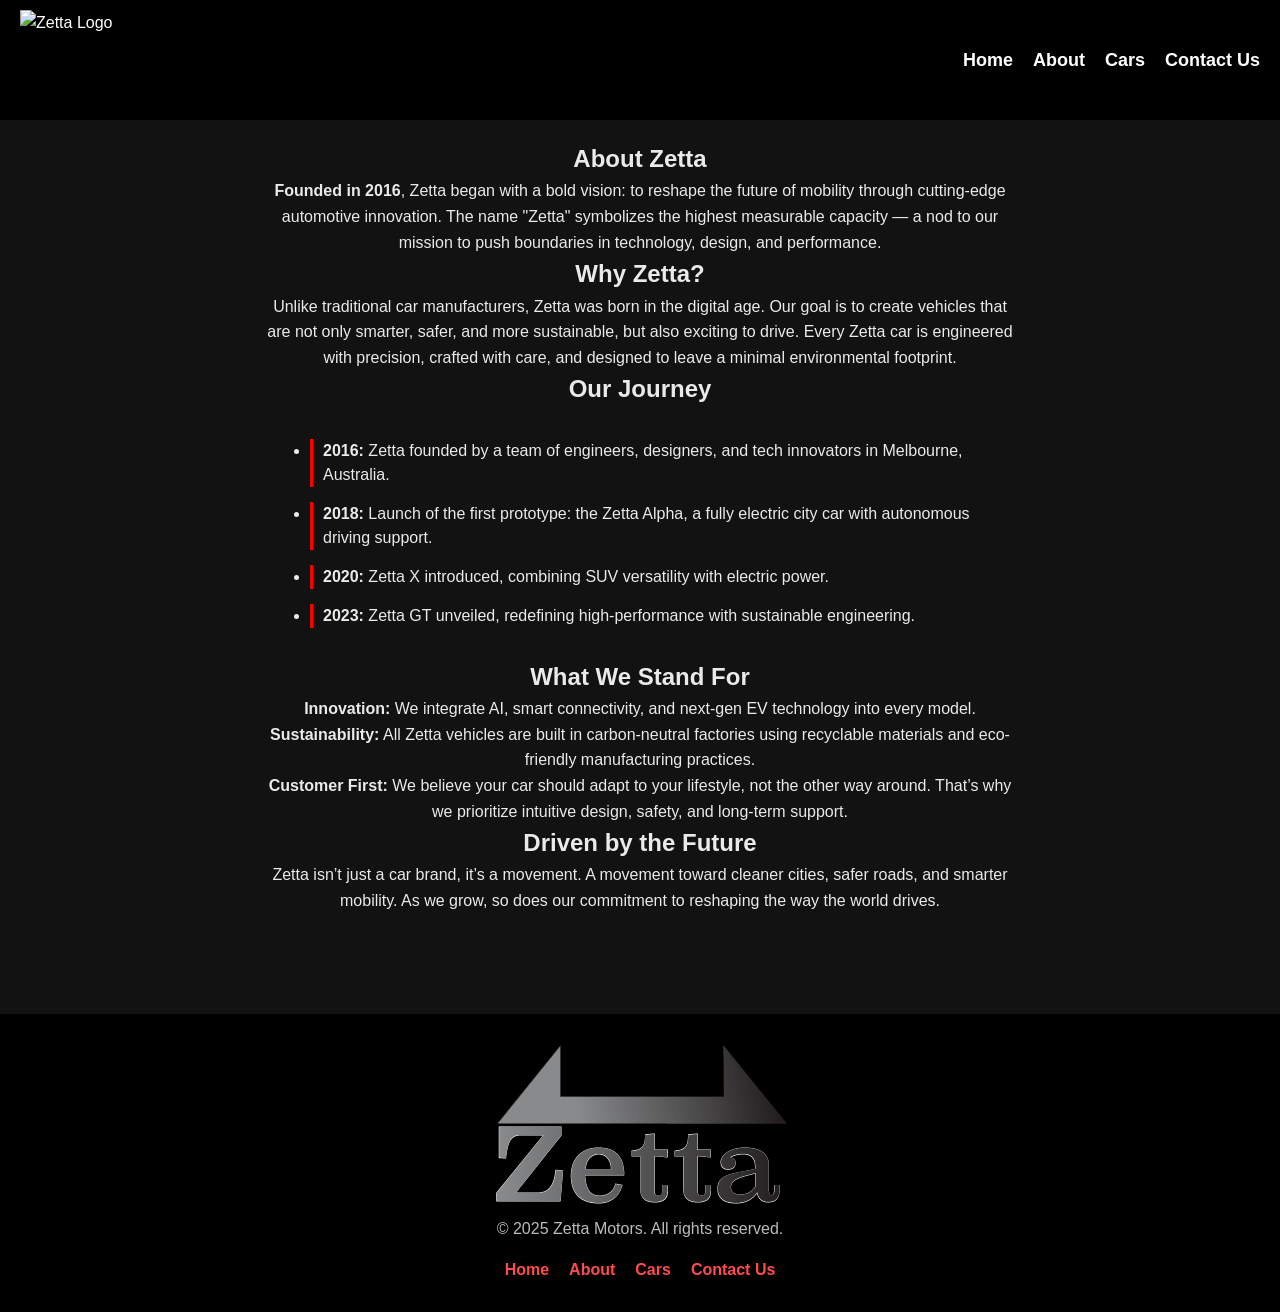
==== about.html @ 073ce5a2 "Add files via upload" ====
<!DOCTYPE html>
<html lang="en">
<head>
  <meta charset="UTF-8" />
  <meta name="viewport" content="width=device-width, initial-scale=1.0"/>
  <title>Zetta Motors | About</title>
  <link rel="stylesheet" href="style.css" />
</head>
<body class="about">
  <header>
    <nav>
      <img src="logo.png" alt="Zetta Logo" class="logo" />
      <ul>
        <li><a href="index.html">Home</a></li>
        <li><a href="about.html">About</a></li>
        <li><a href="cars.html">Cars</a></li>
        <li><a href="contact.html">Contact Us</a></li>
      </ul>
    </nav>
  </header>

  <section class="content">
    <h1>About Zetta</h1>
    <p><strong>Founded in 2016</strong>, Zetta began with a bold vision: to reshape the future of mobility through cutting-edge automotive innovation. The name "Zetta" symbolizes the highest measurable capacity — a nod to our mission to push boundaries in technology, design, and performance.</p>

    <h2>Why Zetta?</h2>
    <p>Unlike traditional car manufacturers, Zetta was born in the digital age. Our goal is to create vehicles that are not only smarter, safer, and more sustainable, but also exciting to drive. Every Zetta car is engineered with precision, crafted with care, and designed to leave a minimal environmental footprint.</p>

    <h2>Our Journey</h2>
    <ul class="timeline">
      <li><strong>2016:</strong> Zetta founded by a team of engineers, designers, and tech innovators in Melbourne, Australia.</li>
      <li><strong>2018:</strong> Launch of the first prototype: the Zetta Alpha, a fully electric city car with autonomous driving support.</li>
      <li><strong>2020:</strong> Zetta X introduced, combining SUV versatility with electric power.</li>
      <li><strong>2023:</strong> Zetta GT unveiled, redefining high-performance with sustainable engineering.</li>
    </ul>

    <h2>What We Stand For</h2>
    <p><strong>Innovation:</strong> We integrate AI, smart connectivity, and next-gen EV technology into every model.</p>
    <p><strong>Sustainability:</strong> All Zetta vehicles are built in carbon-neutral factories using recyclable materials and eco-friendly manufacturing practices.</p>
    <p><strong>Customer First:</strong> We believe your car should adapt to your lifestyle, not the other way around. That’s why we prioritize intuitive design, safety, and long-term support.</p>

    <h2>Driven by the Future</h2>
    <p>Zetta isn’t just a car brand, it’s a movement. A movement toward cleaner cities, safer roads, and smarter mobility. As we grow, so does our commitment to reshaping the way the world drives.</p>
  </section>
		<script>
  window.addEventListener('scroll', function () {
    const header = document.querySelector('header');
    const logo = document.querySelector('.logo');

    if (window.scrollY > 100) {
      header.classList.add('shrink');
      logo.classList.add('shrink-logo');
    } else {
      header.classList.remove('shrink');
      logo.classList.remove('shrink-logo');
    }
  });
</script>
	<footer class="footer">
  <div class="footer-content">
	  <img src="Logo.png" alt="Zetta Logo" class="footer-logo" />
    <p>&copy; 2025 Zetta Motors. All rights reserved.</p>
    <ul class="footer-links">
      <li><a href="index.html">Home</a></li>
      <li><a href="about.html">About</a></li>
      <li><a href="cars.html">Cars</a></li>
      <li><a href="contact.html">Contact Us</a></li>
    </ul>
  </div>
</footer>

</body>
</html>
---- style.css ----
* {
  margin: 0;
  padding: 0;
  box-sizing: border-box;
}

body {
  font-family: 'Segoe UI', Tahoma, Geneva, Verdana, sans-serif;
  line-height: 1.6;
  background-color: #121212;
  color: #ffffff;
}

header {
  position: fixed;
  top: 0;
  width: 100%;
  background: #000;
  padding: 10px 20px;
  z-index: 1000;
}

nav {
  display: flex;
  align-items: center;
  justify-content: space-between;
}

.logo {
  height: 100px;
	transition: height 1s ease;
}

nav ul {
  list-style: none;
  display: flex;
  gap: 20px;
}

nav a {
  color: white;
  text-decoration: none;
  font-weight: bold;
  transition: color 0.3s ease;
	font-size: 18px
}

nav a:hover {
  color: #ff0000;
}

.hero {
  height: 100vh;
  background: url("background.jpg") no-repeat center center/cover;
  display: flex;
  justify-content: center;
  align-items: center;
  padding-top: 60px;
  color: white;
  text-align: center;
	z-index: 0;
	overflow: hidden;
}

.hero-text h1 {
  font-size: 3rem;
  margin-bottom: 10px;
}

.btn {
  display: inline-block;
  margin-top: 20px;
  background: #ff0000;
  color: white;
  padding: 10px 20px;
  text-decoration: none;
  border-radius: 4px;
  transition: background 0.3s ease;
}

.btn:hover {
  background: #cc0000;
}

.car-showcase {
  padding: 60px 20px;
  background: #1e1e1e;
  text-align: center;
}

.car-showcase h2 {
  color: #ffffff;
  text-align: center;
  font-size: 2.5rem;
  margin-bottom: 30px;
}

.car-gallery {
  display: flex;
  justify-content: center;
  gap: 30px;
  flex-wrap: wrap;
}

.car-card {
  background: #2a2a2a;
  padding: 15px;
  border-radius: 8px;
  width: 300px;
  box-shadow: 0 0 10px rgba(255, 255, 255, 0.05);
}

.car-card img {
  width: 100%;
  border-radius: 4px;
}

.car-card h3 {
  color: #ff4c4c;
  margin-top: 10px;
}

.car-card p {
  color: #dddddd;
}

.content {
  padding: 100px 20px 40px;
  max-width: 800px;
  margin: auto;
  text-align: center;
  color: #eaeaea;
}

.car-list {
  list-style-type: square;
  padding: 20px;
  text-align: left;
}

.timeline {
  text-align: left;
  margin: 30px auto;
  padding-left: 20px;
  max-width: 700px;
}

.timeline li {
  margin-bottom: 15px;
  padding-left: 10px;
  border-left: 3px solid #ff0000;
  line-height: 1.5;
}

.car-detail {
  padding: 40px 20px;
  background: #1e1e1e;
}

.car-entry {
  display: flex;
  flex-wrap: wrap;
  gap: 30px;
  align-items: center;
  margin-bottom: 60px;
}

.car-entry.reverse {
  flex-direction: row-reverse;
}

.car-entry img {
  flex: 1 1 600px;
  max-width: 100%;
  border-radius: 10px;
}

.car-info {
  flex: 1 1 400px;
  padding: 20px;
}

.car-info h2 {
  margin-bottom: 5px;
  color: #ff4c4c;
}

.car-info h4 {
  margin-bottom: 15px;
  font-weight: normal;
  color: #bbbbbb;
}

.car-info p {
  margin-bottom: 15px;
  color: #dddddd;
}

.car-info ul {
  list-style-type: disc;
  padding-left: 20px;
  color: #cccccc;
}

.contact-container {
  display: flex;
  flex-wrap: wrap;
  gap: 40px;
  padding: 40px 20px;
  background-color: #1e1e1e;
}

.contact-info,
.contact-form {
  flex: 1 1 400px;
  background-color: #2a2a2a;
  padding: 30px;
  border-radius: 8px;
  box-shadow: 0 0 10px rgba(255, 255, 255, 0.05);
  color: #f0f0f0;
}

.contact-info h2,
.contact-form h2 {
  margin-bottom: 15px;
  color: #ff4c4c;
}

.contact-info p {
  margin: 8px 0;
  color: #cccccc;
}

.map-container iframe {
  width: 100%;
  height: 250px;
  border-radius: 5px;
  margin-top: 10px;
}

.contact-form form {
  display: flex;
  flex-direction: column;
}

.contact-form label {
  margin: 10px 0 5px;
  font-weight: bold;
  color: #dddddd;
}

.contact-form input,
.contact-form textarea {
  padding: 10px;
  border: 1px solid #444;
  border-radius: 4px;
  resize: vertical;
  background-color: #1a1a1a;
  color: #ffffff;
}

.contact-form button {
  margin-top: 15px;
  padding: 12px;
  background-color: #ff4c4c;
  color: white;
  border: none;
  border-radius: 4px;
  font-weight: bold;
  cursor: pointer;
}

.contact-form button:hover {
  background-color: #cc0000;
}
header.shrink {
  padding: 10px 20px;
  transition: padding 0.3s ease;
}

.logo.shrink-logo {
  height: 60px;
  transition: height 1s ease;
}
.content {
  padding-top: 140px;
}
.footer {
  background-color: #000;
  color: #fff;
  padding: 30px 20px;
  text-align: center;
  margin-top: 60px;
}

.footer-content {
  max-width: 1000px;
  margin: auto;
}

.footer p {
  margin-bottom: 15px;
  color: #bbbbbb;
}

.footer-links {
  list-style: none;
  display: flex;
  justify-content: center;
  gap: 20px;
  padding: 0;
  margin: 0;
}

.footer-links a {
  color: #ff4c4c;
  text-decoration: none;
  font-weight: bold;
  transition: color 0.3s ease;
}

.footer-links a:hover {
  color: #ffffff;
}
html {
  scroll-behavior: smooth;
}
.hero::before {
  content: '';
  position: absolute;
  top: 0; left: 0;
  width: 100%;
  height: 100%;
  background: rgba(0, 0, 0, 0.5); /* 50% black overlay */
  z-index: 1;
}
.hero-text {
  position: relative;
  z-index: 2;
}
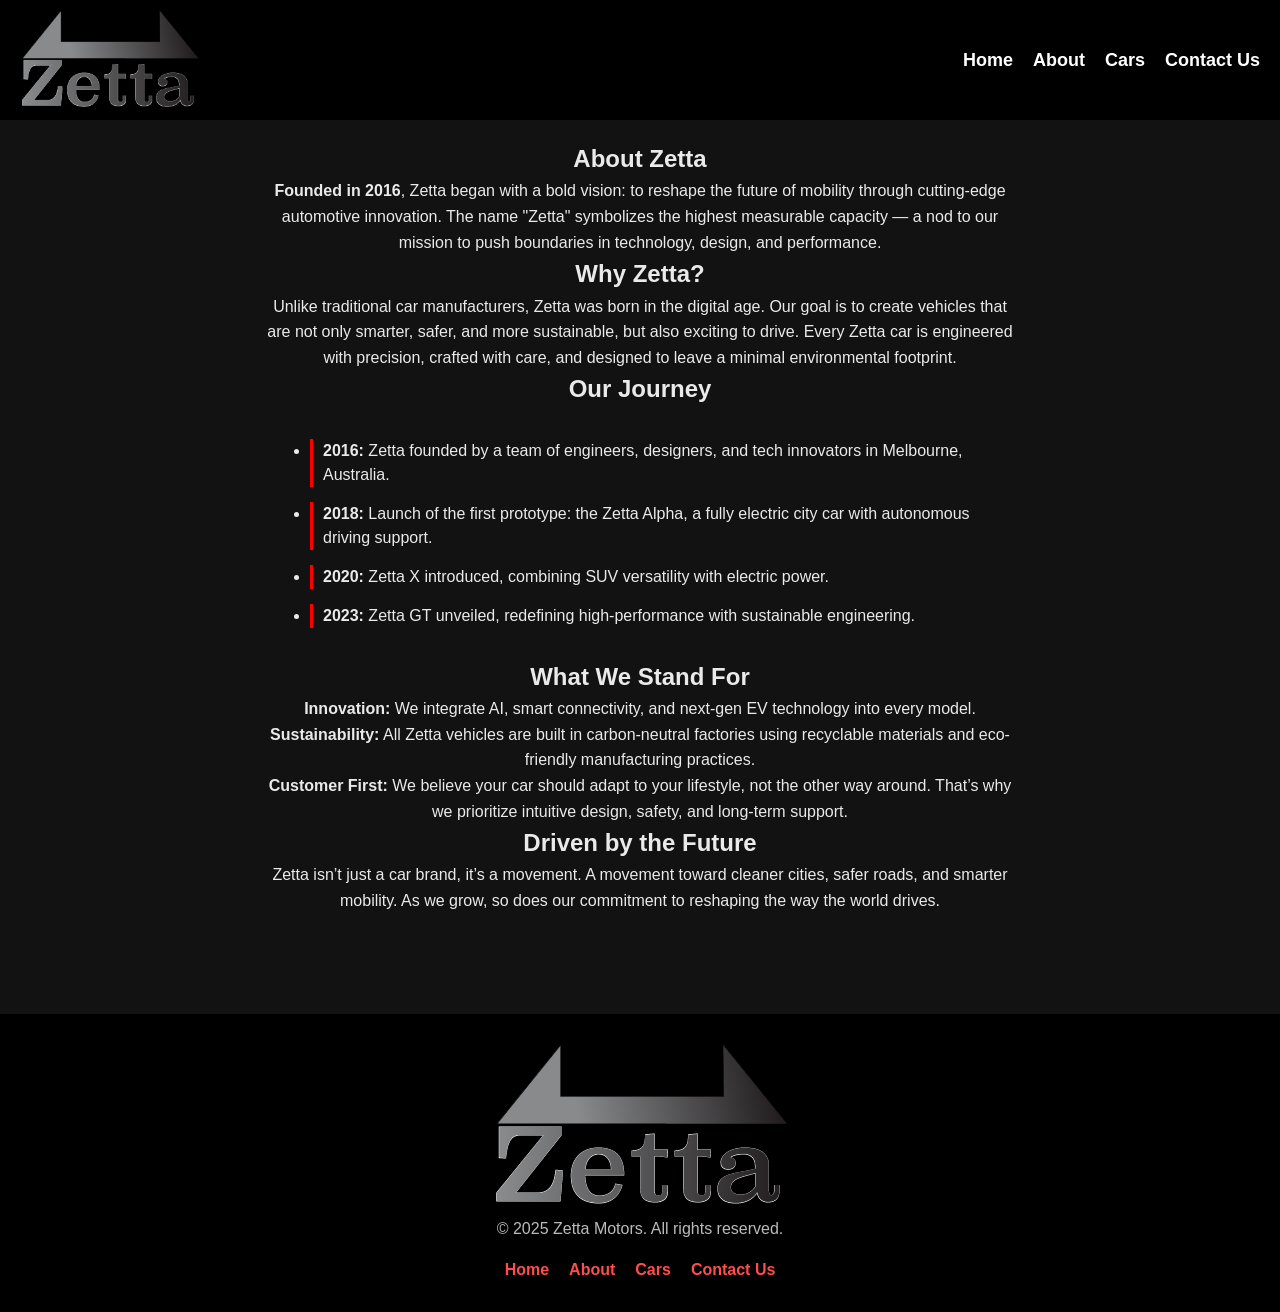
==== commit 2512540d: "Update about.html" ====
--- a/about.html
+++ b/about.html
@@ -9,7 +9,7 @@
 <body class="about">
   <header>
     <nav>
-      <img src="logo.png" alt="Zetta Logo" class="logo" />
+      <img src="LogoBar.png" alt="Zetta Logo" class="logo" />
       <ul>
         <li><a href="index.html">Home</a></li>
         <li><a href="about.html">About</a></li>
